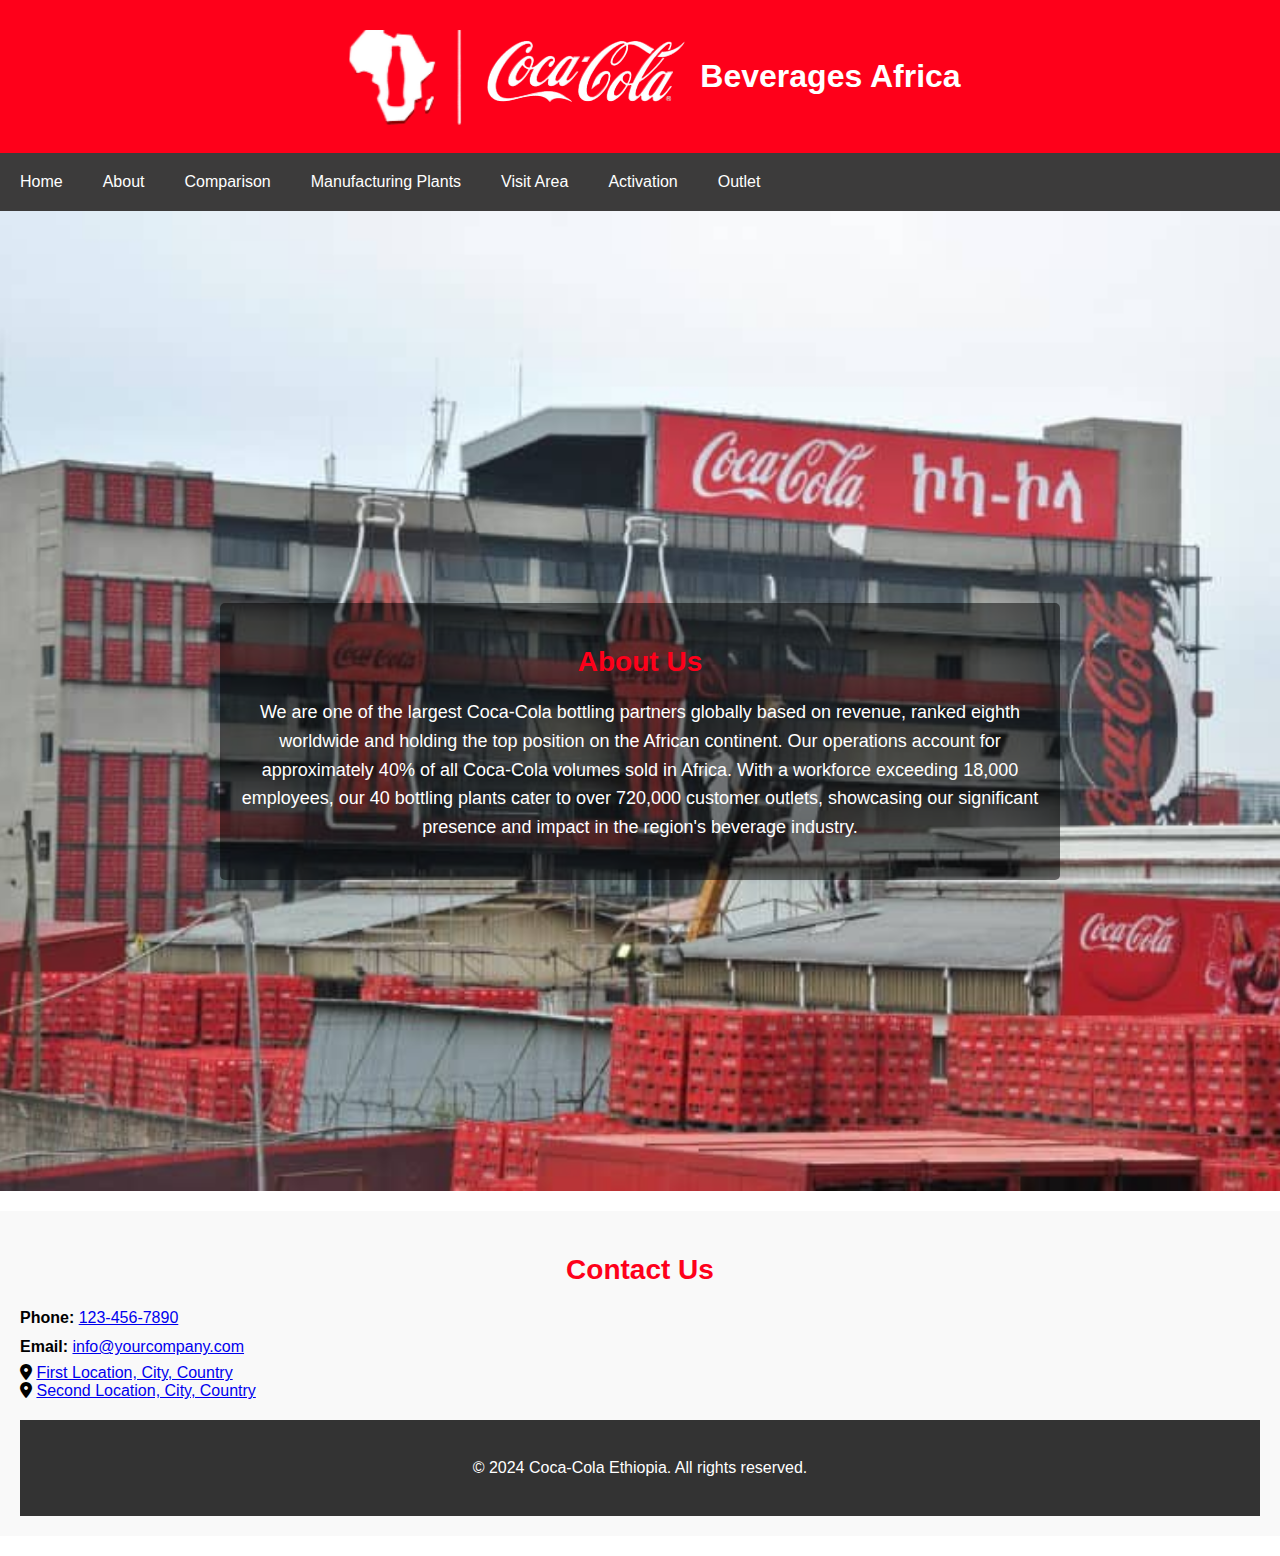
==== about.html @ 3941fc6f "commit" ====
<head>
    <meta charset="UTF-8" />
    <meta name="viewport" content="width=device-width, initial-scale=1.0" />
    <title>CCBA Ethiopia</title>
    <link rel="stylesheet" href="style.css" />
    <link rel="stylesheet" href="https://cdnjs.cloudflare.com/ajax/libs/font-awesome/6.5.2/css/all.min.css">
  
  </head>
  
  <body>
    <header>
      <img src="images/cocacola_logo2.png" alt="Addis Ababa" />
      <img src="images/coca logo-2.png" />
      <h1>Beverages Africa</h1>
    </header>
  
    <nav>
        <a href="index.html">Home</a>
        <a href="about.html">About </a>
        <a href="comparison.html"> Comparison</a>
        <a href="manufacturing.html">Manufacturing Plants</a>
        <a href="visitarea.html">Visit Area</a>
        <a href="activation.html">Activation</a>
        <a href="outlet.html">Outlet</a>
      </nav>
    </nav>
<section class="about-section">
    <div class="text-overlay">
      <h2>About Us</h2>
      <p>
        We are one of the largest Coca-Cola bottling partners globally based on
        revenue, ranked eighth worldwide and holding the top position on the
        African continent. Our operations account for approximately 40% of all
        Coca-Cola volumes sold in Africa. With a workforce exceeding 18,000
        employees, our 40 bottling plants cater to over 720,000 customer outlets,
        showcasing our significant presence and impact in the region's beverage
        industry.
      </p>
    </div>

  </section>



  <section id="contact">
    <h2>Contact Us</h2>
    <div class="contact-info">
      <p><strong>Phone:</strong> <a href="tel:+1234567890">123-456-7890</a></p>
      <p><strong>Email:</strong> <a href="mailto:info@yourcompany.com">info@yourcompany.com</a></p>
      <div class="locations">
        <i class="fas fa-location-dot"></i>
        <a href="https://www.google.com/maps/place/First+Location" target="_blank">First Location, City, Country</a>
      </div>
      <div class="location">
        <i class="fas fa-location-dot"></i>
        <a href="https://www.google.com/maps/place/Second+Location" target="_blank">Second Location, City, Country</a>
      </div>

    </div>





    <footer>
      <p>&copy; 2024 Coca-Cola Ethiopia. All rights reserved.</p>
    </footer>
---- style.css ----
body {
  font-family: Arial, sans-serif;
  margin: 0;
  padding: 0;
/*   
    background-image: url('images/background1.jpg'); /* Replace 'images/background.jpg' with your actual image path 
    background-size: cover;
    background-position: center;
    background-repeat: no-repeat; */
  
  
}

/* Header Styles */
header {
  background-color: #fe001a;
  display: flex;
  color: #fff;
  padding: 0% ;
  align-items: center;
  justify-content: center;
}

/* Navigation Styles */
nav {
  background-color:#3c3b3b;
  color: #fff;
  display:flex;
  padding: 10px 0;
}

nav a {
  color: #fff;
  padding: 10px 20px;
  text-decoration: none;
}

nav a:hover {
  background-color: #fe001a;
}
.list {
  margin: 0;
  padding: 0;
}
.list-group {
  list-style-type:circle;
  padding: 0;
}
.list-group-item {
  padding: 10px;
  cursor: pointer;
}
.list-group-item:hover {
  background-color: #f0f0f0;
}
.details {
  display: none;
  margin-top: 20px;
}
/* Region Sections Styles */
section {
  padding: 40px;
}
.slideshow-section {
  height: 400px; /* Set the height of the slideshow section */
  position: relative;
  overflow: hidden;
}

.slideshow-container {
  width: 100%;
  height: 100%;
  position: relative;
}

.slide {
  display: none;
  position: absolute;
  top: 0;
  left: 0;
  width: 100%; /* Ensure slide width matches container */
  height: 100%; /* Ensure slide height matches container */
  background-size: contain; /* Ensure image fits within slide without cropping */
  background-position: center; /* Center the background image */
}

.fade {
  animation: fadeEffect 2s ease-in-out infinite;
}

@keyframes fadeEffect {
  from { opacity: 0; }
  to { opacity: 1; }
}
.about-section {
  background-image: url('images/about.jpg'); /* Replace with your background image path */
  background-size: cover;
  background-position: center;
  background-repeat: no-repeat;
  height: 100vh; /* Ensure section covers entire viewport height */
  display: flex;
  flex-direction: column;
  justify-content: center;
  align-items: center;
  color: #fff;
  text-align: center;
}

.about-section h1 {
  font-size: 36px;
  margin-bottom: 20px;
}

.about-section p {
  font-size: 18px;
  line-height: 1.6;
}
#dima{
  display: flex;
  text-align: center;
}
.text-overlay {
  position:absolute;
  bottom: 20px; /* Adjust as needed */
  left: 50%; /* Center horizontally */
  transform: translateX(-50%); /* Center horizontally */
  background-color: rgba(0, 0, 0, 0.5); /* Semi-transparent background */
  color: white; /* Text color */
  padding: 20px;
  border-radius: 5px;
  font-size: 1em; /* Adjust as needed */
  width: 90%; /* Set width to 90% */
  max-width: 800px; /* Set maximum width */
  text-align: center; /* Center text within the box */
}


section h2 {
  color: #fe001a;
  font-size: 28px;
  margin-bottom: 20px;
  text-align: center;
}

section p {
  line-height: 1.5;
}
.custom-container {
  max-width: 800px; /* Adjust the maximum width as per your design */
  margin: 0 auto; /* Center the container horizontally */
  padding: 20px; /* Add padding for spacing */
  background-color: #e1dbdb; /* Background color of the container */
  border-radius: 8px; /* Rounded corners for aesthetics */
  box-shadow: 0 0 10px rgba(0, 0, 0, 0.1); /* Drop shadow for depth */
  text-align: justify; /* Justify text for a clean look */
}

.custom-container h2 {
  text-align: center; /* Center align the heading */
  color: #333; /* Adjust heading color */
}

.custom-container p {
  line-height: 1.6; /* Increase line height for readability */
}

/* Image and Chart Styles */
.image-container {
  display: flex;
  justify-content:lefy;
  margin-bottom: 20px;
  width: 100%;
  height: 100%;
}

.image-container img {
  max-width: 100%;
  height: auto;
}
.content-container {
  display: flex;
  align-items: flex-start;
  max-width: 1200px; /* Adjust the maximum width as per your design */
  margin: 0 auto; /* Center the container horizontally */
  padding: 20px; /* Add padding for spacing */
  background-color: #f9f9f9; /* Background color of the container */
  border-radius: 8px; /* Rounded corners for aesthetics */
  box-shadow: 0 0 10px rgba(0, 0, 0, 0.1); /* Drop shadow for depth */
}

.content-container h2 {
  width: 100%;
  text-align: center; /* Center align the heading */
  color: #333; /* Adjust heading color */
  margin-bottom: 20px;
}

.images-container {
  display: flex;
  flex-direction: column;
  flex: 1;
  margin-right: 20px;
}

.image-item {
  text-align: center;
  margin-bottom: 20px;
  width: 100%;
}

.image-item img {
  width: 100%; /* Make images responsive */
  max-width: 100%; /* Ensure images don't exceed their container's width */
  height: auto; /* Maintain aspect ratio */
  display: block;
  margin: 0 auto;
}

.text-container {
  flex: 2;
  text-align: justify; /* Justify text for a clean look */
  line-height: 1.6; /* Increase line height for readability */
}
.building-container {
  display: flex;
  justify-content: space-around;
  align-items: flex-start; /* Ensures items start at the top */
  margin-top: 20px;
}

.building {
  width: 45%;
  padding: 20px;
  background-color: #fff;
  border-radius: 8px;
  box-shadow: 0 0 10px rgba(0, 0, 0, 0.1);
  text-align: center;
  display: flex; /* Use flexbox for vertical alignment */
  flex-direction: column; /* Stack elements vertically */
}

.building h2 {
  margin-bottom: 10px;
}

.building img {
  max-width: 100%; /* Ensures images don't exceed container width */
  height: auto; /* Maintains aspect ratio */
  object-fit: cover; /* Ensures images cover the entire container */
  flex-grow: 1; /* Allows the image to grow and fill the space */
}
.container {
  width: 80%;
  margin: 0 auto;
  padding: 20px;
}

.row {
  display: flex;
  justify-content: space-between;
  margin-bottom: 20px;
}

.column {
  flex: 1;
  padding: 10px;
  justify-content: space-between;
  text-align: center;
}

.image-wrapper {
  width: 100%;
  height: 200px; /* Fixed height for consistency */
  overflow: hidden; /* Hide overflow */
}

.image-wrapper img {
  width: 100%;
  height: 100%;
  object-fit: cover; /* Ensure the image covers the area while maintaining aspect ratio */
  border-radius: 5px;
}

.column p {
  margin-top: 10px;
  font-size: 14px;
}
.city-overview {
  display: flex;
  align-items: flex-start;
  background-color: white;
  padding: 20px;
  box-shadow: 0 0 10px rgba(0, 0, 0, 0.1);
  border-radius: 10px;
}

.city-overview img {
  flex: 2;
  width: 100%;
  height: auto;
  margin-right: 20px;
  border-radius: 10px;
}

.city-overview .description {
  flex: 3;
}

.chart-container {
  display: flex;
  justify-content: center;
  margin-bottom: 20px;
}

.chart-container img {
  max-width: 100%;
  height: auto;
}

/* Footer Styles */
footer {
  background-color: #333;
  color: #fff;
  padding: 20px;
  text-align: center;
}
section#contact {
  background-color: #f9f9f9;
  padding: 20px;
  margin: 20px 0;
}

.contact-info {
  margin-bottom: 20px;
}

.contact-info p {
  margin: 5px 0;
}

form {
  background-color: #fff;
  padding: 20px;
  border-radius: 5px;
}

.form-group {
  margin-bottom: 10px;
}

label {
  display: block;
  font-weight: bold;
}

input[type="text"],
input[type="email"],
textarea {
  width: 100%;
  padding: 5px;
  border: 1px solid #ccc;
  border-radius: 4px;
}

button[type="submit"] {
  background-color: #007bff;
  color: #fff;
  padding: 10px 20px;
  border: none;
  border-radius: 4px;
  cursor: pointer;
}
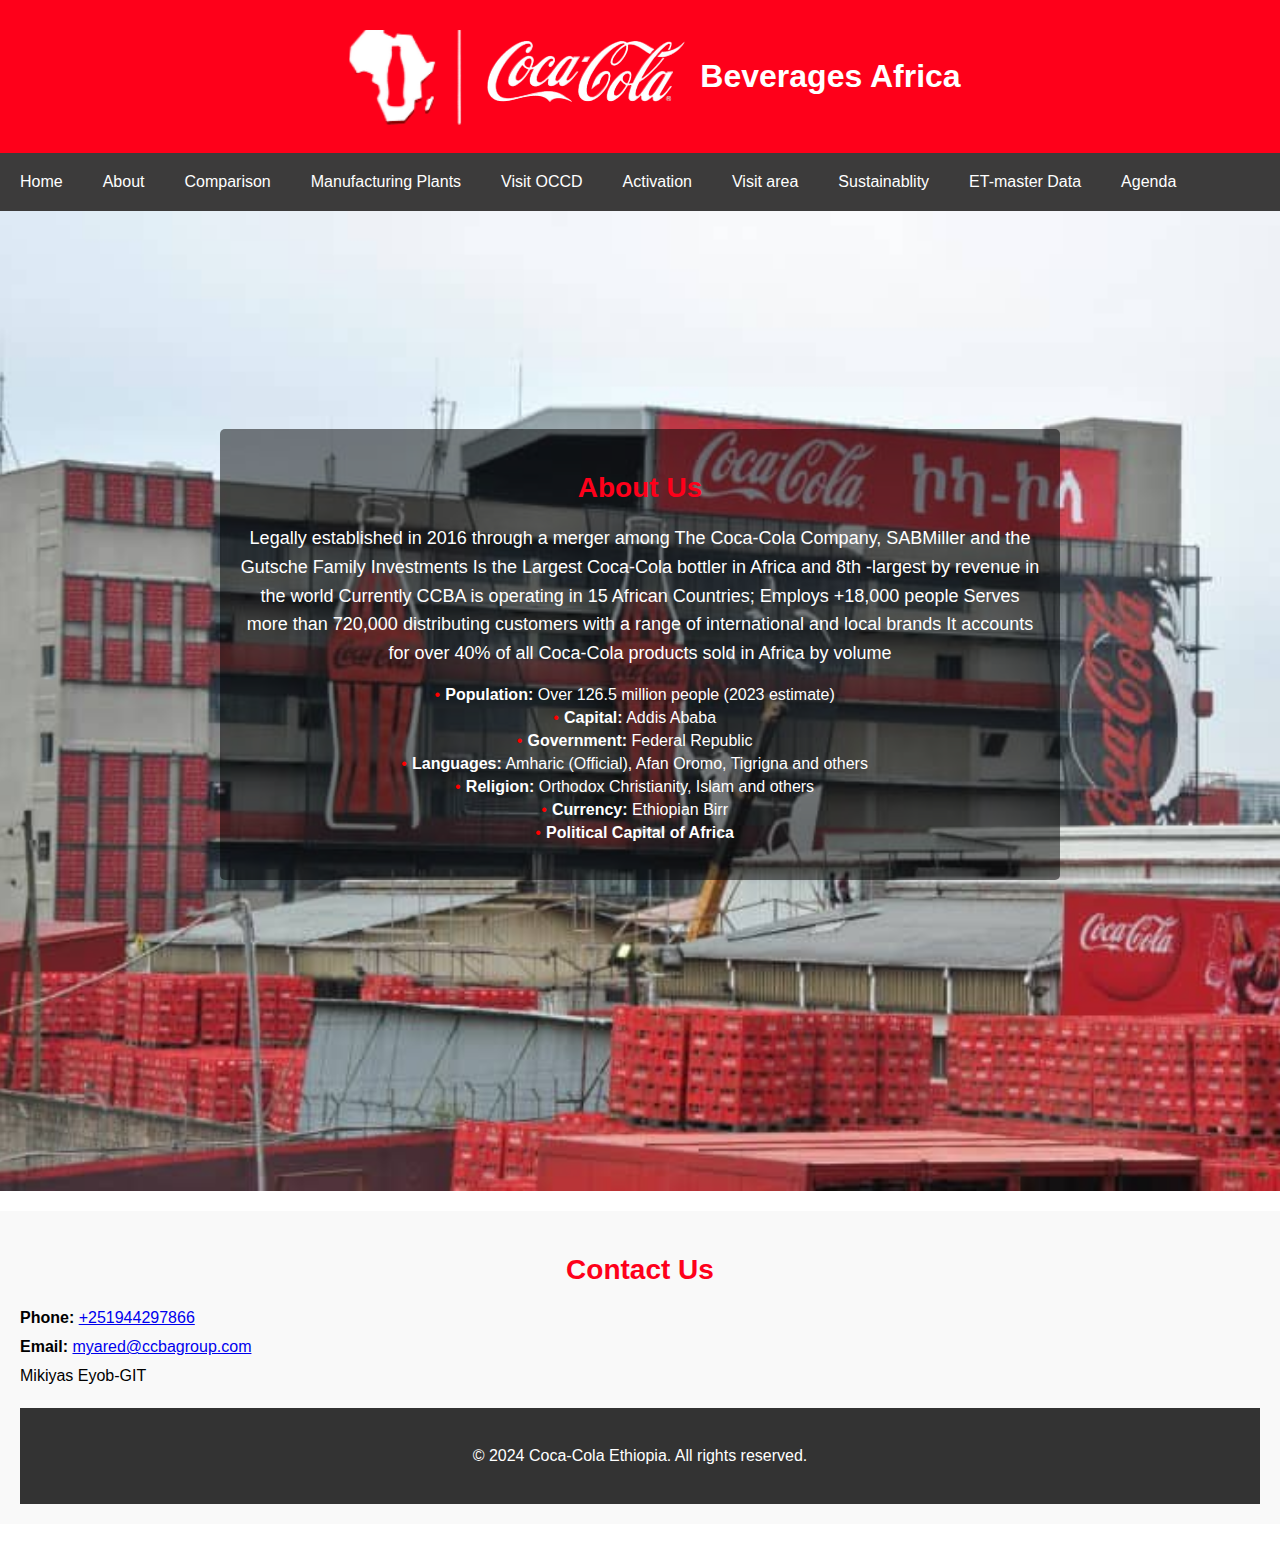
==== commit 3f8e2281: "commit" ====
--- a/about.html
+++ b/about.html
@@ -4,7 +4,21 @@
     <title>CCBA Ethiopia</title>
     <link rel="stylesheet" href="style.css" />
     <link rel="stylesheet" href="https://cdnjs.cloudflare.com/ajax/libs/font-awesome/6.5.2/css/all.min.css">
-  
+    <style>
+      ul {
+          list-style-type: none;
+      }
+      li::before {
+          content: "\2022"; /* Unicode for bullet */
+          color: red; /* Color of the bullet */
+          display: inline-block; 
+          width: 1em;
+          margin-left: -1em;
+      }
+      li {
+          margin: 8px 0;
+      }
+  </style>
   </head>
   
   <body>
@@ -19,22 +33,33 @@
         <a href="about.html">About </a>
         <a href="comparison.html"> Comparison</a>
         <a href="manufacturing.html">Manufacturing Plants</a>
-        <a href="visitarea.html">Visit Area</a>
+        <a href="visitarea.html">Visit OCCD</a>
         <a href="activation.html">Activation</a>
-        <a href="outlet.html">Outlet</a>
+        <a href="outlet.html">Visit area</a>
+        <a href="sustainablity.html">Sustainablity</a>
+        <a href="masterdata.html">ET-master Data</a>
+        <a href="agenda.html">Agenda</a>
       </nav>
     </nav>
 <section class="about-section">
     <div class="text-overlay">
       <h2>About Us</h2>
       <p>
-        We are one of the largest Coca-Cola bottling partners globally based on
-        revenue, ranked eighth worldwide and holding the top position on the
-        African continent. Our operations account for approximately 40% of all
-        Coca-Cola volumes sold in Africa. With a workforce exceeding 18,000
-        employees, our 40 bottling plants cater to over 720,000 customer outlets,
-        showcasing our significant presence and impact in the region's beverage
-        industry.
+        Legally established in 2016 through a merger among The Coca-Cola Company, SABMiller and the Gutsche Family Investments
+Is the Largest Coca-Cola bottler in Africa and 8th -largest by revenue in the world
+Currently CCBA is operating in 15 African Countries;
+Employs +18,000 people 
+Serves more than 720,000 distributing customers with a range of international and local brands
+It accounts for over 40% of all Coca-Cola products sold in Africa by volume
+<ul>
+  <li><strong>Population:</strong> Over 126.5 million people (2023 estimate)</li>
+  <li><strong>Capital:</strong> Addis Ababa</li>
+  <li><strong>Government:</strong> Federal Republic</li>
+  <li><strong>Languages:</strong> Amharic (Official), Afan Oromo, Tigrigna and others</li>
+  <li><strong>Religion:</strong> Orthodox Christianity, Islam and others</li>
+  <li><strong>Currency:</strong> Ethiopian Birr</li>
+  <li><strong>Political Capital of Africa</strong></li>
+</ul>
       </p>
     </div>
 
@@ -45,16 +70,10 @@
   <section id="contact">
     <h2>Contact Us</h2>
     <div class="contact-info">
-      <p><strong>Phone:</strong> <a href="tel:+1234567890">123-456-7890</a></p>
-      <p><strong>Email:</strong> <a href="mailto:info@yourcompany.com">info@yourcompany.com</a></p>
-      <div class="locations">
-        <i class="fas fa-location-dot"></i>
-        <a href="https://www.google.com/maps/place/First+Location" target="_blank">First Location, City, Country</a>
-      </div>
-      <div class="location">
-        <i class="fas fa-location-dot"></i>
-        <a href="https://www.google.com/maps/place/Second+Location" target="_blank">Second Location, City, Country</a>
-      </div>
+      <p><strong>Phone:</strong> <a href="tel:+251944297866">+251944297866</a></p>
+      <p><strong>Email:</strong> <a href="mailto:myared@ccbagroup.com">myared@ccbagroup.com</a></p>
+      <p>Mikiyas Eyob-GIT</p>
+    
 
     </div>
 
--- a/style.css
+++ b/style.css
@@ -42,16 +42,25 @@
   margin: 0;
   padding: 0;
 }
-.list-group {
+ul {
   list-style-type:circle;
   padding: 0;
 }
-.list-group-item {
-  padding: 10px;
-  cursor: pointer;
-}
-.list-group-item:hover {
-  background-color: #f0f0f0;
+
+ul li {
+  margin: 5px 0;
+}
+
+ul li a {
+  text-decoration: none;
+  color: #333;
+}
+
+ul li a:hover {
+  text-decoration:#333;
+}
+#workers {
+  list-style-type: decimal;
 }
 .details {
   display: none;
@@ -61,37 +70,47 @@
 section {
   padding: 40px;
 }
-.slideshow-section {
-  height: 400px; /* Set the height of the slideshow section */
-  position: relative;
-  overflow: hidden;
-}
-
 .slideshow-container {
+  position: fixed;
+  top: 0;
+  left: 0;
   width: 100%;
   height: 100%;
-  position: relative;
+  z-index: -1; /* Ensures the slideshow is in the background */
 }
 
 .slide {
   display: none;
   position: absolute;
-  top: 0;
-  left: 0;
-  width: 100%; /* Ensure slide width matches container */
-  height: 100%; /* Ensure slide height matches container */
-  background-size: contain; /* Ensure image fits within slide without cropping */
-  background-position: center; /* Center the background image */
+  width: 100%;
+  height: 100%;
+  background-size: cover;
+  background-position: center;
 }
 
 .fade {
-  animation: fadeEffect 2s ease-in-out infinite;
+  animation: fadeEffect 3s ease-in-out;
 }
 
 @keyframes fadeEffect {
-  from { opacity: 0; }
+  from { opacity: 0.3; }
   to { opacity: 1; }
 }
+.text-overlay {
+  position:relative;
+  bottom: 20px; /* Adjust as needed */
+  left: 50%; /* Center horizontally */
+  transform: translateX(-50%); /* Center horizontally */
+  background-color: rgba(0, 0, 0, 0.5); /* Semi-transparent background */
+  color: white; /* Text color */
+  padding: 20px;
+  border-radius: 5px;
+  font-size: 1em; /* Adjust as needed */
+  width: 90%; /* Set width to 90% */
+  max-width: 800px; /* Set maximum width */
+  text-align: center; /* Center text within the box */
+}
+
 .about-section {
   background-image: url('images/about.jpg'); /* Replace with your background image path */
   background-size: cover;
@@ -105,6 +124,23 @@
   color: #fff;
   text-align: center;
 }
+table {
+  width: 50%;
+  border-collapse: collapse;
+  margin: 20px auto;
+}
+
+td {
+  border: 1px solid #ddd;
+  padding: 10px;
+  text-align: left;
+}
+
+td:first-child {
+  background-color: #e0e0e0;
+  font-weight: bold;
+}
+
 
 .about-section h1 {
   font-size: 36px;
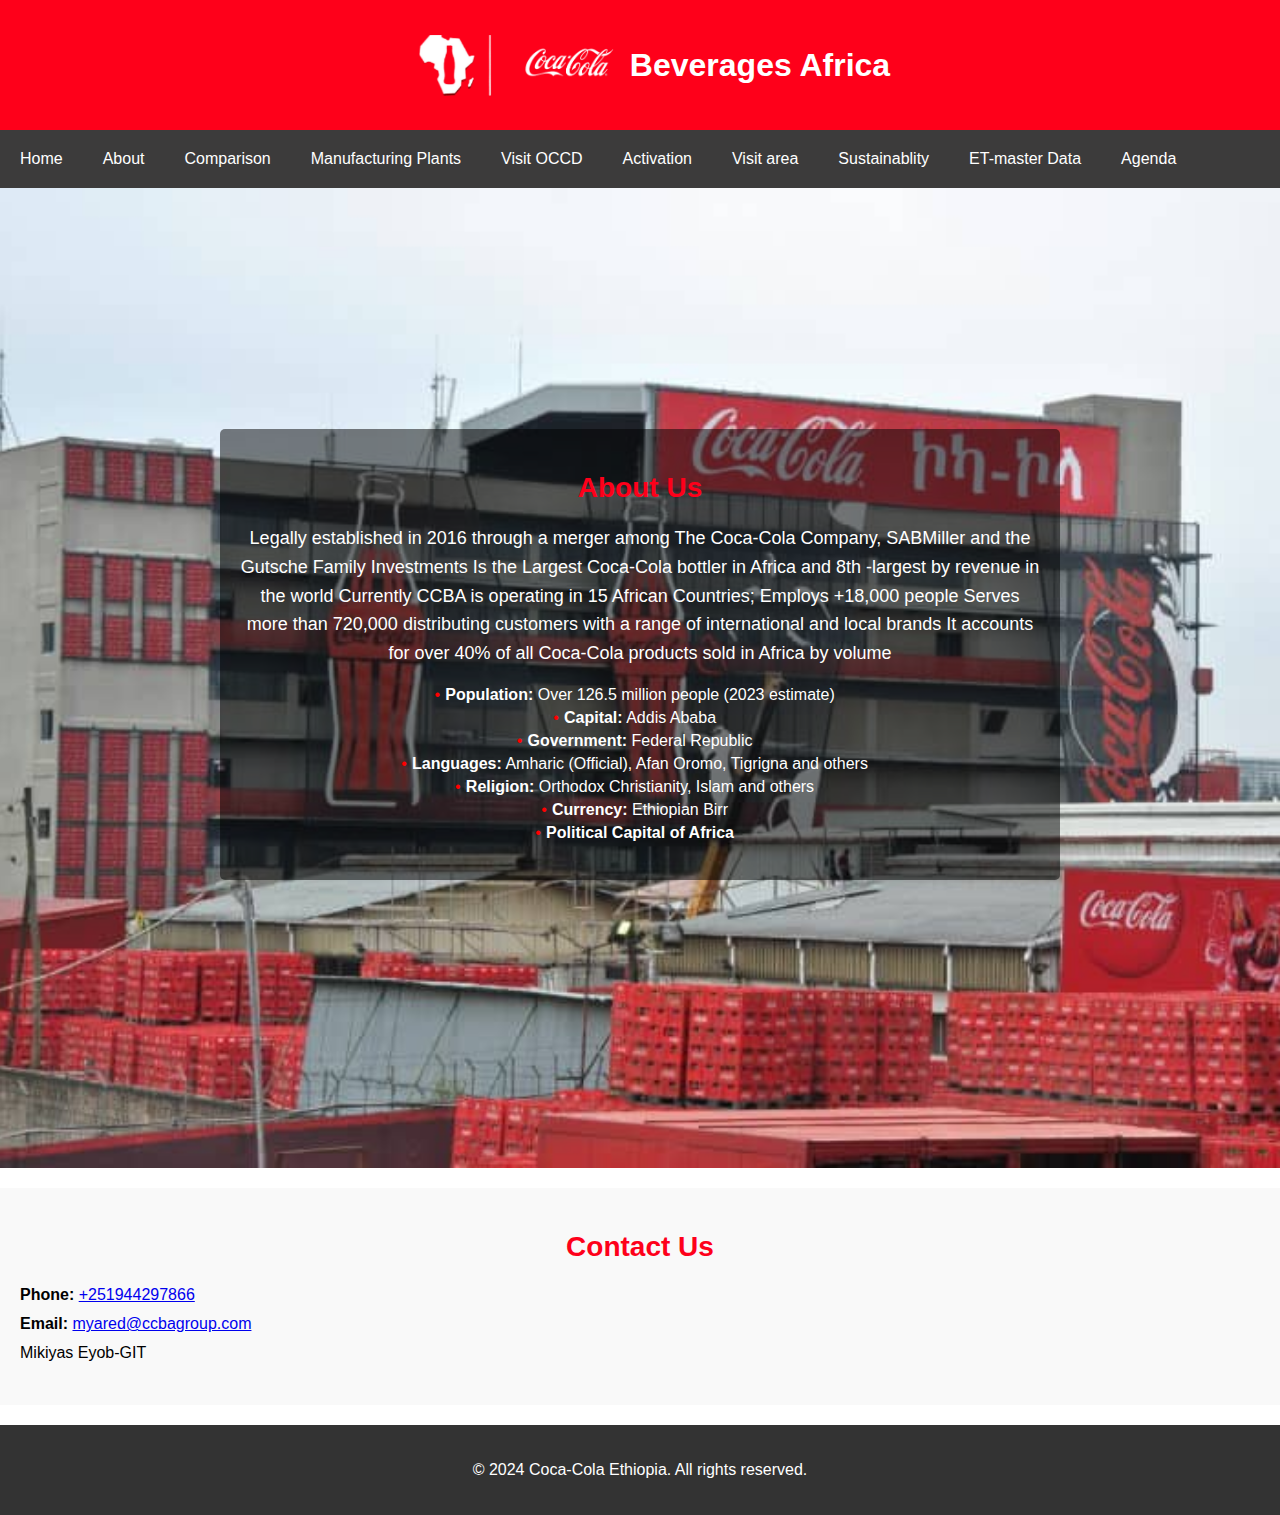
==== commit ee5e19cb: "commit" ====
--- a/about.html
+++ b/about.html
@@ -40,7 +40,7 @@
         <a href="masterdata.html">ET-master Data</a>
         <a href="agenda.html">Agenda</a>
       </nav>
-    </nav>
+    
 <section class="about-section">
     <div class="text-overlay">
       <h2>About Us</h2>
@@ -77,7 +77,7 @@
 
     </div>
 
-
+  </section>
 
 
 
--- a/style.css
+++ b/style.css
@@ -14,29 +14,59 @@
 /* Header Styles */
 header {
   background-color: #fe001a;
-  display: flex;
-  color: #fff;
-  padding: 0% ;
+  color: #fff;
+  padding: 1rem;
+  display: flex;
   align-items: center;
   justify-content: center;
+  flex-wrap: wrap; /* Allows wrapping on smaller screens */
+  text-align: center;
+}
+
+header img {
+  max-width: 100px; /* Adjust size as needed */
+  height: auto;
+  margin: 0 10px; /* Space between images and heading */
+}
+
+header h1 {
+  margin: 0;
 }
 
 /* Navigation Styles */
 nav {
-  background-color:#3c3b3b;
-  color: #fff;
-  display:flex;
+  background-color: #3c3b3b;
+  color: #fff;
+  display: flex;
   padding: 10px 0;
+  justify-content: flex-start; /* Aligns items to the left */
+  flex-wrap: wrap; /* Allows wrapping on smaller screens */
 }
 
 nav a {
   color: #fff;
   padding: 10px 20px;
   text-decoration: none;
-}
-
+  display: block;
+}
+
+/* Hover Effect */
 nav a:hover {
   background-color: #fe001a;
+}
+
+/* Responsive Design */
+@media (max-width: 768px) {
+  nav {
+    flex-direction: column; /* Stack items vertically on small screens */
+    width: 100%;
+  }
+
+  nav a {
+    padding: 10px;
+    text-align: center;
+    width: 100%;
+  }
 }
 .list {
   margin: 0;
@@ -340,6 +370,7 @@
 
 .city-overview .description {
   flex: 3;
+  list-style:circle;
 }
 
 .chart-container {
